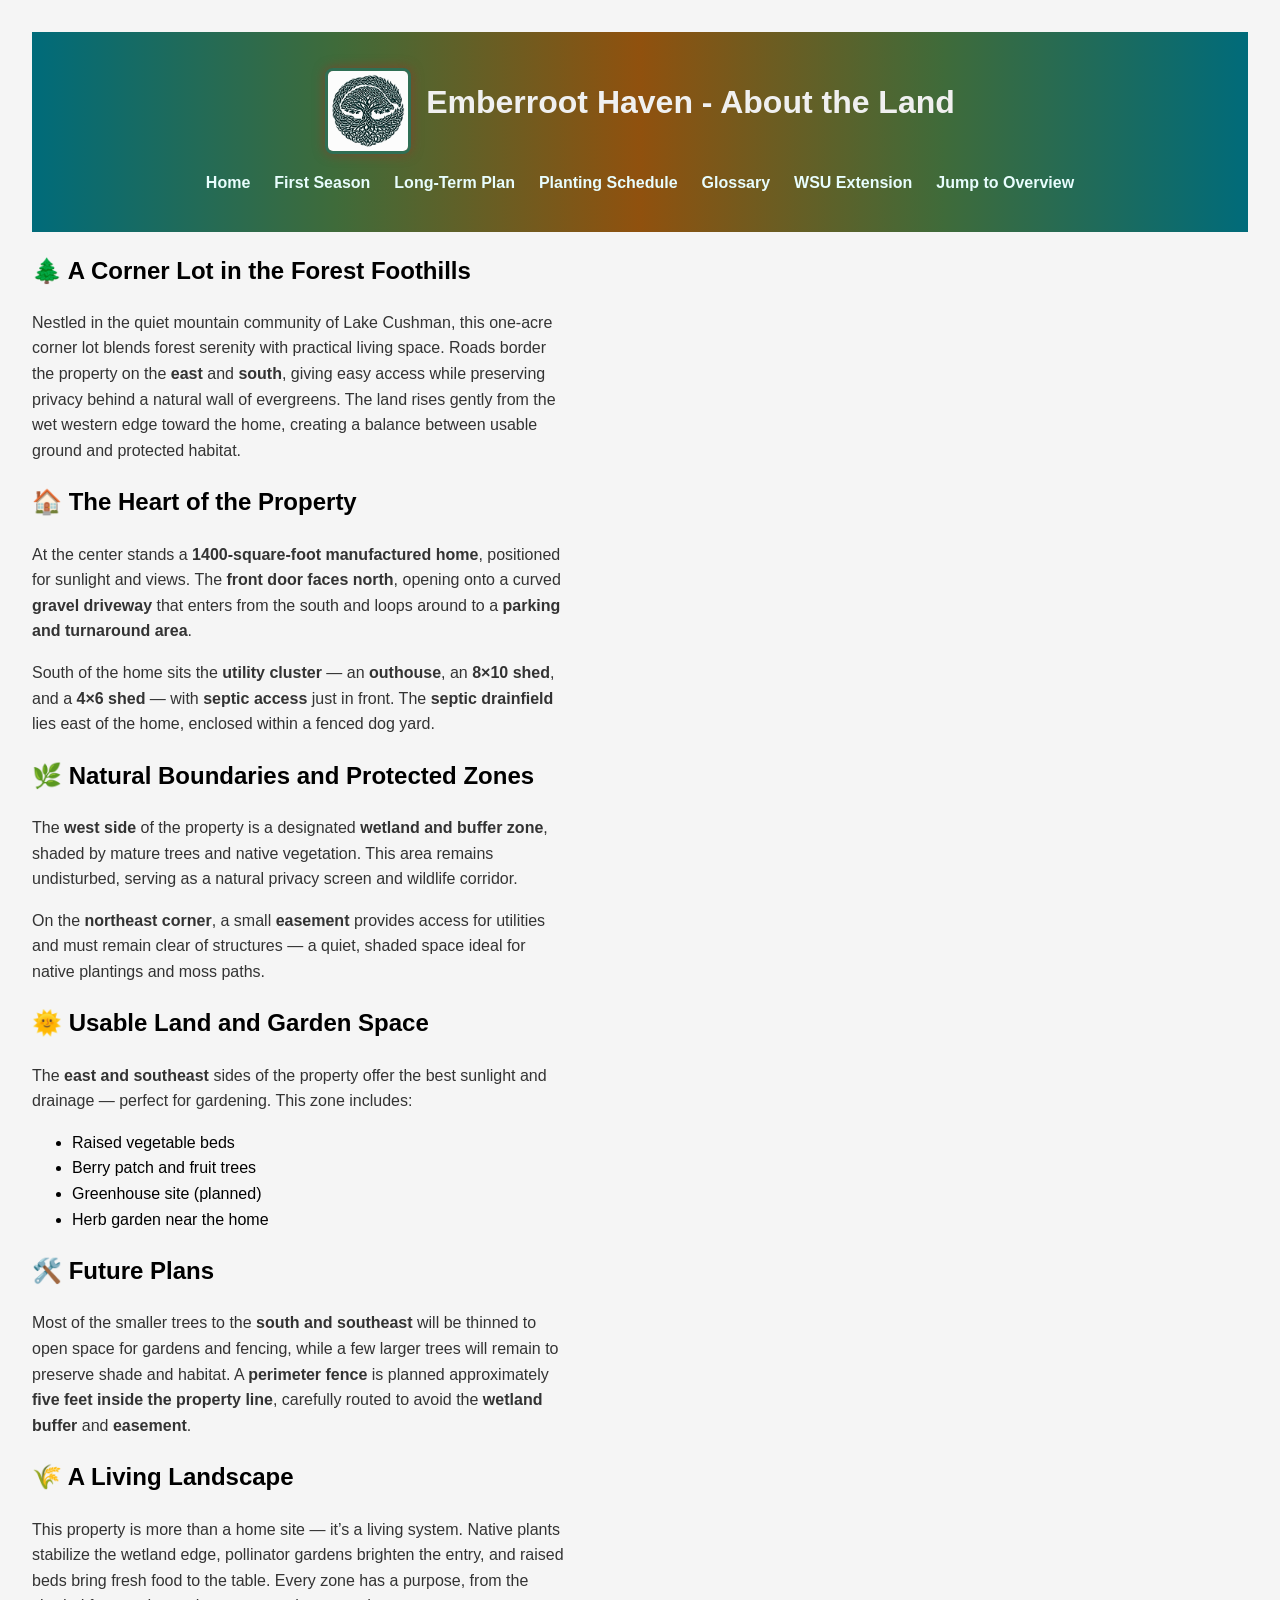
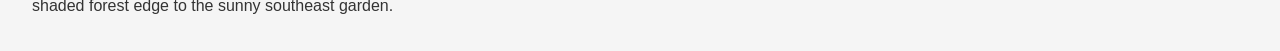
==== About.html @ b5f3af9b "Added about.html, flavison, Planting-schedule, Readme and images" ====
<!DOCTYPE html>
<html lang="en">
<head>
    <meta charset="UTF-8">
    <title>Emberroot Haven – About the Land</title>
    <meta name="description" content="Learn about the land at Emberroot Haven: wetlands, garden zones, natural boundaries, and long-term homestead planning.">
    <link rel="stylesheet" href="styles.css">
    <link rel="icon" type="image/x-icon" href="favicon.ico">
</head>

<body>

<header>
    <div class="header-content">
        <img src="images/tree-of-life-logo.png" alt="Emberroot Haven Logo" class="logo">
        <h1>Emberroot Haven - About the Land</h1>
    </div>

    <nav>
        <ul>
            <li><a href="index.html">Home</a></li>
            <li><a href="first-season.html">First Season</a></li>
            <li><a href="long-term-plan.html">Long‑Term Plan</a></li>
            <li><a href="planting-schedule.html" class="active">Planting Schedule</a></li>
            <li><a href="glossary.html">Glossary</a></li>
            <li><a href="https://extension.wsu.edu/" target="_blank">WSU Extension</a></li>
            <li><a href="#land-overview">Jump to Overview</a></li>
        </ul>
    </nav>
</header>

<main>

<section id="land-overview">
    <h2>🌲 A Corner Lot in the Forest Foothills</h2>
    <p>
        Nestled in the quiet mountain community of Lake Cushman, this one-acre corner lot blends forest serenity with practical living space. 
        Roads border the property on the <strong>east</strong> and <strong>south</strong>, giving easy access while preserving privacy behind a natural wall of evergreens. 
        The land rises gently from the wet western edge toward the home, creating a balance between usable ground and protected habitat.
    </p>
</section>

<section>
    <h2>🏠 The Heart of the Property</h2>
    <p>
        At the center stands a <strong>1400‑square‑foot manufactured home</strong>, positioned for sunlight and views. 
        The <strong>front door faces north</strong>, opening onto a curved <strong>gravel driveway</strong> that enters from the south and loops around to a 
        <strong>parking and turnaround area</strong>.
    </p>
    <p>
        South of the home sits the <strong>utility cluster</strong> — an <strong>outhouse</strong>, an <strong>8×10 shed</strong>, and a <strong>4×6 shed</strong> — with 
        <strong>septic access</strong> just in front. The <strong>septic drainfield</strong> lies east of the home, enclosed within a fenced dog yard.
    </p>
</section>

<section>
    <h2>🌿 Natural Boundaries and Protected Zones</h2>
    <p>
        The <strong>west side</strong> of the property is a designated <strong>wetland and buffer zone</strong>, shaded by mature trees and native vegetation. 
        This area remains undisturbed, serving as a natural privacy screen and wildlife corridor.
    </p>
    <p>
        On the <strong>northeast corner</strong>, a small <strong>easement</strong> provides access for utilities and must remain clear of structures — 
        a quiet, shaded space ideal for native plantings and moss paths.
    </p>
</section>

<section>
    <h2>🌞 Usable Land and Garden Space</h2>
    <p>
        The <strong>east and southeast</strong> sides of the property offer the best sunlight and drainage — perfect for gardening. 
        This zone includes:
    </p>
    <ul>
        <li>Raised vegetable beds</li>
        <li>Berry patch and fruit trees</li>
        <li>Greenhouse site (planned)</li>
        <li>Herb garden near the home</li>
    </ul>
</section>

<section>
    <h2>🛠️ Future Plans</h2>
    <p>
        Most of the smaller trees to the <strong>south and southeast</strong> will be thinned to open space for gardens and fencing, 
        while a few larger trees will remain to preserve shade and habitat. 
        A <strong>perimeter fence</strong> is planned approximately <strong>five feet inside the property line</strong>, carefully routed to avoid the 
        <strong>wetland buffer</strong> and <strong>easement</strong>.
    </p>
</section>

<section>
    <h2>🌾 A Living Landscape</h2>
    <p>
        This property is more than a home site — it’s a living system. 
        Native plants stabilize the wetland edge, pollinator gardens brighten the entry, and raised beds bring fresh food to the table. 
        Every zone has a purpose, from the shaded forest edge to the sunny southeast garden.
    </p>
</section>

</main>

</body>
</html>
---- styles.css ----
/* Global Page Styling */
body {
    font-family: Arial, sans-serif;   /* font property #1 */
    line-height: 1.6;                 /* relative unit */
    background-color: #f5f5f5;        /* hex color */
    margin: 2rem;                     /* relative unit */
}

/* Highlight class for emphasis */
.highlight {
    color: rgb(180, 60, 20);          /* RGB color */
    font-weight: bold;                /* font property #2 */
}

/* Paragraph styling inside main content */
main p {
    max-width: 60ch;                  /* relative unit */
    color: #333333;                   /* hex color */
}

/* 4. Combination selector (type + class) */
h2.highlight {
    font-size: 2rem;                  /* relative unit */
}

/* === NAVIGATION MENU === */
/* Ensures nav is horizontal by default */
nav ul {
    list-style: none;
    padding: 0;
    margin: 1rem 0;
    display: flex;
    justify-content: center;
    gap: 1.5rem;   /* Spacing between links */
}

nav a {
    color: #e8fdfd;   /* Pale turquoise */
    text-decoration: none;
    font-weight: bold;
}

nav a:hover {
    color: rgb(244, 134, 134); /* Soft Ember Glow */
    text-decoration: underline;
}

/* Scalable Images */
img {
    width: 100%;                      /* relative unit */
    height: auto;             /* Maintain proportions */
    max-width: 30rem;                 /* relative unit */
    border-radius: 0.5rem;            /* relative unit */
    display: block;
    margin-top: 1rem;
    border: 3px solid #2f6f54;   /* green border */
}

/* FOOTER */
footer p {
    font-size: 0.9rem;                /* relative unit */
    color: #555555;                   /* hex color */
}

/* TWO-COLUMN FLUID LAYOUT */
/* Replaces fixed grid with flexible layout */
.two-column {
    display: flex;
    flex-wrap: wrap;            /* Allows stacking on small screens */
    gap: 2rem;
}

/* Sections and asides flex naturally */
.two-column section,
.two-column aside {
    flex: 1 1 300px;            /* Grow, shrink, min width */
}

/* === HEADER GRADIENT BAND === */
header {
    background: linear-gradient(
        to right,
        #006b7a,   /* dark turquoise */
        #3f6b3a,   /* green */
        #90510e,   /* brown */
        #3f6b3a,   /* green */
        #006b7a    /* dark turquoise */
    );
    padding: 20px 10px;
    color: #f0f0f0;
    text-align: center;
}


/* Flex layout for logo + title */
.header-content {
    display: flex;
    align-items: center;
    justify-content: center;
    gap: 15px;
}

/* Logo styling with subtle ember glow */
.logo {
    width: 80px;
    height: auto;
    flex-shrink: 0;
    filter: drop-shadow(0 0 6px rgba(178, 34, 34, 0.5)); /* ember red glow */
}

/* Title styling */
.site-title {
    font-family: "Georgia", serif;
    font-size: 2rem;
    margin: 0;
    color: #f0f0f0;
    text-shadow: 1px 1px 3px rgba(0,0,0,0.4);
}

/* === GLOSSARY PAGE LAYOUT === */

.glossary-layout {
  display: grid;
  grid-template-columns: 220px 1fr;
  gap: 2rem;
  padding: 1rem 2rem;
}

@media (max-width: 768px) {
  .glossary-layout {
    grid-template-columns: 1fr;
  }
}

/* Hide radio inputs but keep them as siblings of .glossary */
.glossary-layout > input[type="radio"] {
  position: absolute;
  opacity: 0;
  pointer-events: none;
}

/* === SIDEBAR === */

.glossary-sidebar {
  border-right: 3px solid #3f6b3a;
  padding-right: 1rem;
}

.glossary-sidebar h3 {
  font-size: 1.2rem;
  margin-bottom: 1rem;
  color: #2f6f54;
}

.glossary-sidebar label {
  display: block;
  padding: 0.4rem 0;
  cursor: pointer;
  font-weight: bold;
  color: #333;
}

.glossary-sidebar label:hover {
  color: #006b7a;
}

/* === GLOSSARY GRID === */

.glossary {
  display: grid;
  grid-template-columns: repeat(auto-fit, minmax(260px, 1fr));
  gap: 2rem;
}

.term img {
  max-width: 100%;
  height: auto;
  border-radius: 8px;
  border: 3px solid #2f6f54;
}

figure {
  margin: 0;
  text-align: center;
}

figcaption {
  font-size: 0.9rem;
  color: #555;
  margin-top: 0.5rem;
}

/* === CATEGORY FILTERING === */

/* Default: show all */
#filter-all:checked ~ .glossary .term {
  display: block;
}

/* Structures only */
#filter-structures:checked ~ .glossary .term {
  display: none;
}
#filter-structures:checked ~ .glossary .term.structure {
  display: block;
}

/* Concepts only */
#filter-concepts:checked ~ .glossary .term {
  display: none;
}
#filter-concepts:checked ~ .glossary .term.concept {
  display: block;
}

/* === RESPONSIVE BREAKPOINTS === */

/* ================================
    Glossary Breakpoint 1: Tablets
    Sidebar narrows, grid adjusts
   ================================ */
@media (max-width: 900px) {
  .glossary-layout {
    gap: 20px;
  }

  .glossary-sidebar {
    width: 220px;
  }

  .glossary {
    grid-template-columns: repeat(auto-fit, minmax(220px, 1fr));
  }
}

/* ==========================================
    Glossary Breakpoint 2: Small screens
    Sidebar stacks above grid
   ========================================== */
@media (max-width: 700px) {
  .glossary-layout {
    flex-direction: column; /* Switch from grid to stacked flex */
  }

  .glossary-sidebar {
    width: 100%;
    margin-bottom: 20px;
    text-align: center;
    border-right: none;
    border-bottom: 3px solid #3f6b3a;
    padding-bottom: 1rem;
  }

  .glossary {
    grid-template-columns: repeat(auto-fit, minmax(180px, 1fr));
  }
}

/* ==========================================
    Glossary Breakpoint 3: Extra-small screens
    Single column, images scale down
   ========================================== */
@media (max-width: 480px) {
  .glossary {
    grid-template-columns: 1fr;
  }

  .glossary img {
    width: 100%;
    height: auto;
  }

  .term {
    padding: 10px;
  }

  .glossary-sidebar h3 {
    font-size: 1.1rem;
  }
}

/*  Tablet Layout Fix (max-width: 900:px)  */
/*  Converts nav to vertical for better spacing  */
@media (max-width: 900px) {
    nav ul {
        flex-direction: column;
        gap: 0.5rem;
    }
}

/*  Mobile Layout Fix (max-width: 600px)  */
/*  Stacks columns and adjusts header layout  */
@media (max-width: 600px) {
    .two-column {
        flex-direction: column;   /* Single column on phones */
    }
    .header-content {
        flex-direction: column;
        gap: 8px;
    }
    .logo {
        width: 50px;
    }
    .site-title {
        font-size: 1.4rem;
        text-align: center;
    }
}
/* ============================
   TABLE STYLES – Planting Schedule Page
   Added for Assignment: Extra Credit Table Requirement
   ============================ */

table {
  width: 100%;
  border-collapse: collapse;
  margin-top: 1.5em;
  font-family: "Lora", serif;
}

th, td {
  border: 1px solid #ccc;
  padding: 0.75em;
  text-align: left;
}

th {
  background-color: #2f6b3a; /* matches your site’s green */
  color: #fff;
}

tr:nth-child(even) {
  background-color: #f5f5f5;
}

caption {
  font-weight: bold;
  margin-bottom: 0.5em;
}
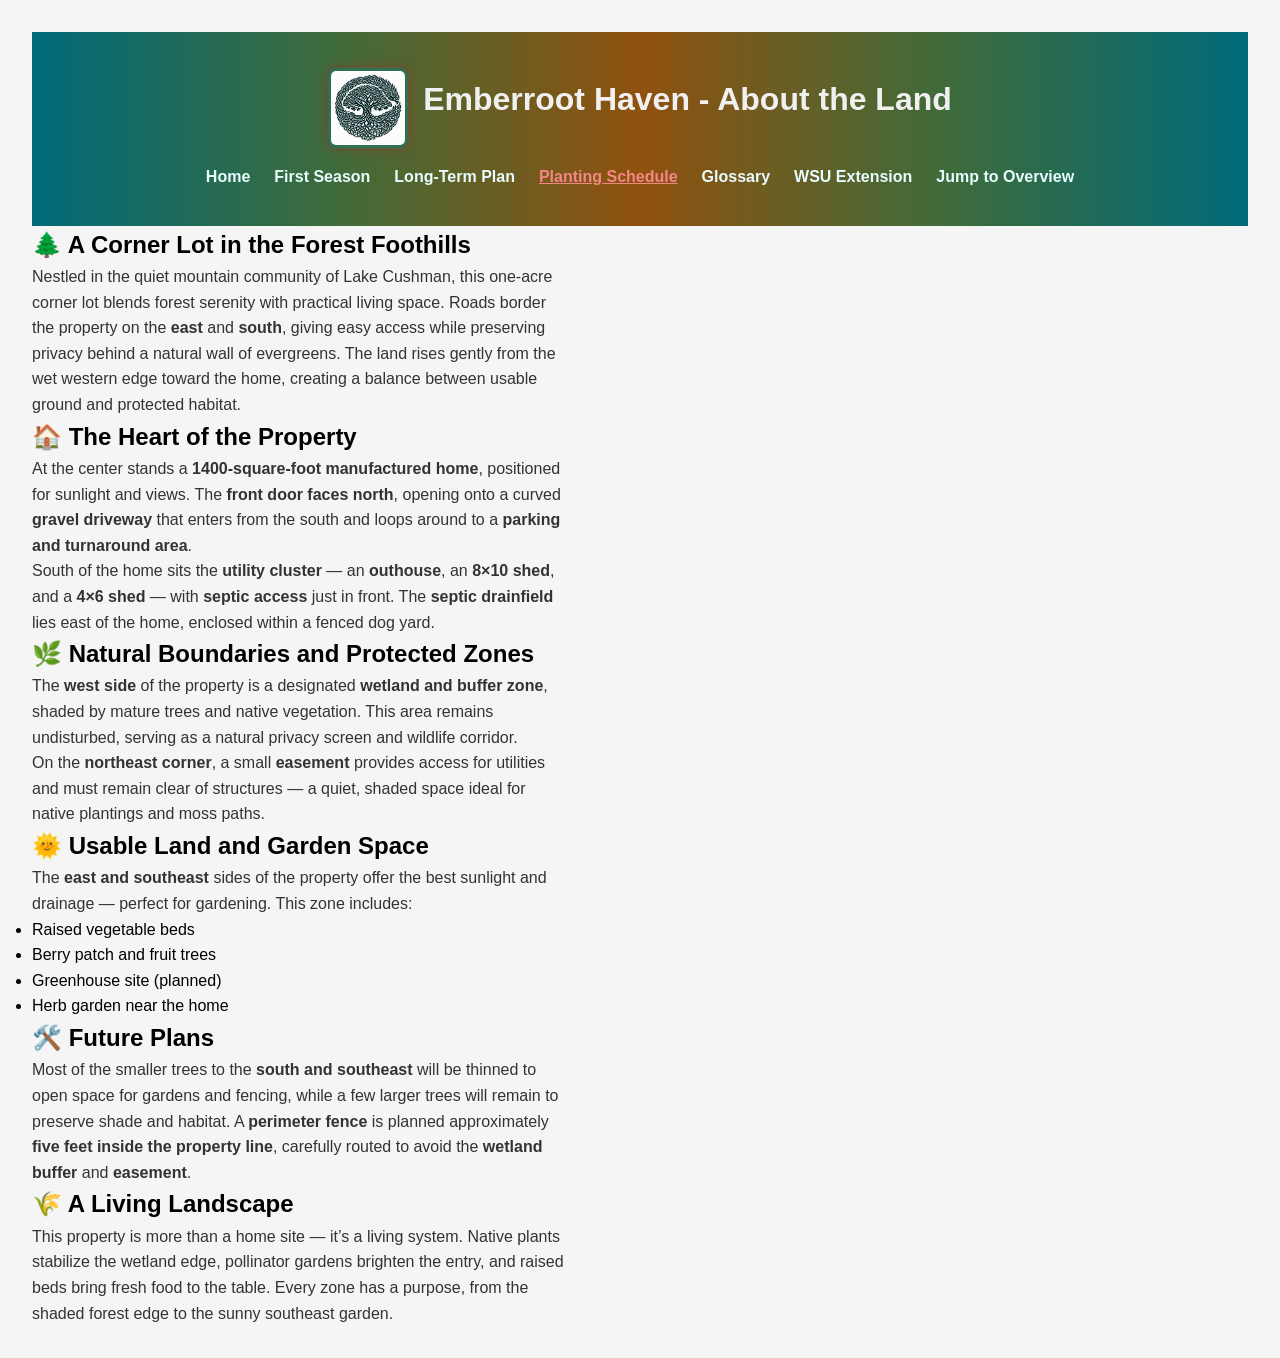
==== commit e1c506a1: "Corrected names of 2 pages and added class site-title" ====
--- a/About.html
+++ b/About.html
@@ -6,6 +6,8 @@
     <meta name="description" content="Learn about the land at Emberroot Haven: wetlands, garden zones, natural boundaries, and long-term homestead planning.">
     <link rel="stylesheet" href="styles.css">
     <link rel="icon" type="image/x-icon" href="favicon.ico">
+    <meta name="viewport" content="width=device-width, initial-scale=1.0">
+
 </head>
 
 <body>
@@ -28,7 +30,6 @@
         </ul>
     </nav>
 </header>
-
 <main>
 
 <section id="land-overview">
--- a/styles.css
+++ b/styles.css
@@ -1,120 +1,158 @@
+/* CSS Reset*/
+* {
+  margin: 0;
+  padding: 0;
+  box-sizing: border-box;
+}
+
 /* Global Page Styling */
 body {
-    font-family: Arial, sans-serif;   /* font property #1 */
-    line-height: 1.6;                 /* relative unit */
-    background-color: #f5f5f5;        /* hex color */
-    margin: 2rem;                     /* relative unit */
+  font-family: Arial, sans-serif;
+  /* font property #1 */
+  line-height: 1.6;
+  /* relative unit */
+  background-color: #f5f5f5;
+  /* hex color */
+  margin: 2rem;
+  /* relative unit */
 }
 
 /* Highlight class for emphasis */
 .highlight {
-    color: rgb(180, 60, 20);          /* RGB color */
-    font-weight: bold;                /* font property #2 */
+  color: rgb(180, 60, 20);
+  /* RGB color */
+  font-weight: bold;
+  /* font property #2 */
 }
 
 /* Paragraph styling inside main content */
 main p {
-    max-width: 60ch;                  /* relative unit */
-    color: #333333;                   /* hex color */
+  max-width: 60ch;
+  /* relative unit */
+  color: #333333;
+  /* hex color */
 }
 
 /* 4. Combination selector (type + class) */
 h2.highlight {
-    font-size: 2rem;                  /* relative unit */
+  font-size: 2rem;
+  /* relative unit */
 }
 
 /* === NAVIGATION MENU === */
 /* Ensures nav is horizontal by default */
 nav ul {
-    list-style: none;
-    padding: 0;
-    margin: 1rem 0;
-    display: flex;
-    justify-content: center;
-    gap: 1.5rem;   /* Spacing between links */
+  list-style: none;
+  padding: 0;
+  margin: 1rem 0;
+  display: flex;
+  justify-content: center;
+  gap: 1.5rem;
+  /* Spacing between links */
 }
 
 nav a {
-    color: #e8fdfd;   /* Pale turquoise */
-    text-decoration: none;
-    font-weight: bold;
+  color: #e8fdfd;
+  /* Pale turquoise */
+  text-decoration: none;
+  font-weight: bold;
 }
 
 nav a:hover {
-    color: rgb(244, 134, 134); /* Soft Ember Glow */
-    text-decoration: underline;
+  color: rgb(244, 134, 134);
+  /* Soft Ember Glow */
+  text-decoration: underline;
+}
+
+nav a.active {
+  color: #f48686;
+  text-decoration: underline;
 }
 
 /* Scalable Images */
 img {
-    width: 100%;                      /* relative unit */
-    height: auto;             /* Maintain proportions */
-    max-width: 30rem;                 /* relative unit */
-    border-radius: 0.5rem;            /* relative unit */
-    display: block;
-    margin-top: 1rem;
-    border: 3px solid #2f6f54;   /* green border */
+  width: 100%;
+  /* relative unit */
+  height: auto;
+  /* Maintain proportions */
+  max-width: 30rem;
+  /* relative unit */
+  border-radius: 0.5rem;
+  /* relative unit */
+  display: block;
+  margin-top: 1rem;
+  border: 3px solid #2f6f54;
+  /* green border */
 }
 
 /* FOOTER */
 footer p {
-    font-size: 0.9rem;                /* relative unit */
-    color: #555555;                   /* hex color */
+  font-size: 0.9rem;
+  /* relative unit */
+  color: #555555;
+  /* hex color */
 }
 
 /* TWO-COLUMN FLUID LAYOUT */
 /* Replaces fixed grid with flexible layout */
 .two-column {
-    display: flex;
-    flex-wrap: wrap;            /* Allows stacking on small screens */
-    gap: 2rem;
+  display: flex;
+  flex-wrap: wrap;
+  /* Allows stacking on small screens */
+  gap: 2rem;
 }
 
 /* Sections and asides flex naturally */
 .two-column section,
 .two-column aside {
-    flex: 1 1 300px;            /* Grow, shrink, min width */
+  flex: 1 1 300px;
+  /* Grow, shrink, min width */
 }
 
 /* === HEADER GRADIENT BAND === */
 header {
-    background: linear-gradient(
-        to right,
-        #006b7a,   /* dark turquoise */
-        #3f6b3a,   /* green */
-        #90510e,   /* brown */
-        #3f6b3a,   /* green */
-        #006b7a    /* dark turquoise */
+  background: linear-gradient(to right,
+      #006b7a,
+      /* dark turquoise */
+      #3f6b3a,
+      /* green */
+      #90510e,
+      /* brown */
+      #3f6b3a,
+      /* green */
+      #006b7a
+      /* dark turquoise */
     );
-    padding: 20px 10px;
-    color: #f0f0f0;
-    text-align: center;
+  padding: 20px 10px;
+  color: #f0f0f0;
+  text-align: center;
 }
 
 
 /* Flex layout for logo + title */
 .header-content {
-    display: flex;
-    align-items: center;
-    justify-content: center;
-    gap: 15px;
+  display: flex;
+  align-items: center;
+  justify-content: center;
+  gap: 15px;
 }
 
 /* Logo styling with subtle ember glow */
 .logo {
-    width: 80px;
-    height: auto;
-    flex-shrink: 0;
-    filter: drop-shadow(0 0 6px rgba(178, 34, 34, 0.5)); /* ember red glow */
+  width: 80px;
+  height: auto;
+  flex-shrink: 0;
+  filter: drop-shadow(0 0 6px rgba(178, 34, 34, 0.5));
+  /* ember red glow */
 }
 
 /* Title styling */
 .site-title {
-    font-family: "Georgia", serif;
-    font-size: 2rem;
-    margin: 0;
-    color: #f0f0f0;
-    text-shadow: 1px 1px 3px rgba(0,0,0,0.4);
+  font-family: "Georgia", serif;
+  font-size: 2rem;
+  margin: 0;
+  color: #f0f0f0;
+  text-shadow: 1px 1px 3px rgba(0, 0, 0, 0.4);
 }
 
 /* === GLOSSARY PAGE LAYOUT === */
@@ -133,7 +171,7 @@
 }
 
 /* Hide radio inputs but keep them as siblings of .glossary */
-.glossary-layout > input[type="radio"] {
+.glossary-layout>input[type="radio"] {
   position: absolute;
   opacity: 0;
   pointer-events: none;
@@ -193,23 +231,25 @@
 /* === CATEGORY FILTERING === */
 
 /* Default: show all */
-#filter-all:checked ~ .glossary .term {
+#filter-all:checked~.glossary .term {
   display: block;
 }
 
 /* Structures only */
-#filter-structures:checked ~ .glossary .term {
+#filter-structures:checked~.glossary .term {
   display: none;
 }
-#filter-structures:checked ~ .glossary .term.structure {
+
+#filter-structures:checked~.glossary .term.structure {
   display: block;
 }
 
 /* Concepts only */
-#filter-concepts:checked ~ .glossary .term {
+#filter-concepts:checked~.glossary .term {
   display: none;
 }
-#filter-concepts:checked ~ .glossary .term.concept {
+
+#filter-concepts:checked~.glossary .term.concept {
   display: block;
 }
 
@@ -239,7 +279,8 @@
    ========================================== */
 @media (max-width: 700px) {
   .glossary-layout {
-    flex-direction: column; /* Switch from grid to stacked flex */
+    flex-direction: column;
+    /* Switch from grid to stacked flex */
   }
 
   .glossary-sidebar {
@@ -282,30 +323,35 @@
 /*  Tablet Layout Fix (max-width: 900:px)  */
 /*  Converts nav to vertical for better spacing  */
 @media (max-width: 900px) {
-    nav ul {
-        flex-direction: column;
-        gap: 0.5rem;
-    }
+  nav ul {
+    flex-direction: column;
+    gap: 0.5rem;
+  }
 }
 
 /*  Mobile Layout Fix (max-width: 600px)  */
 /*  Stacks columns and adjusts header layout  */
 @media (max-width: 600px) {
-    .two-column {
-        flex-direction: column;   /* Single column on phones */
-    }
-    .header-content {
-        flex-direction: column;
-        gap: 8px;
-    }
-    .logo {
-        width: 50px;
-    }
-    .site-title {
-        font-size: 1.4rem;
-        text-align: center;
-    }
-}
+  .two-column {
+    flex-direction: column;
+    /* Single column on phones */
+  }
+
+  .header-content {
+    flex-direction: column;
+    gap: 8px;
+  }
+
+  .logo {
+    width: 50px;
+  }
+
+  .site-title {
+    font-size: 1.4rem;
+    text-align: center;
+  }
+}
+
 /* ============================
    TABLE STYLES – Planting Schedule Page
    Added for Assignment: Extra Credit Table Requirement
@@ -318,14 +364,16 @@
   font-family: "Lora", serif;
 }
 
-th, td {
+th,
+td {
   border: 1px solid #ccc;
   padding: 0.75em;
   text-align: left;
 }
 
 th {
-  background-color: #2f6b3a; /* matches your site’s green */
+  background-color: #2f6b3a;
+  /* matches your site’s green */
   color: #fff;
 }
 
@@ -336,4 +384,4 @@
 caption {
   font-weight: bold;
   margin-bottom: 0.5em;
-}
+}
